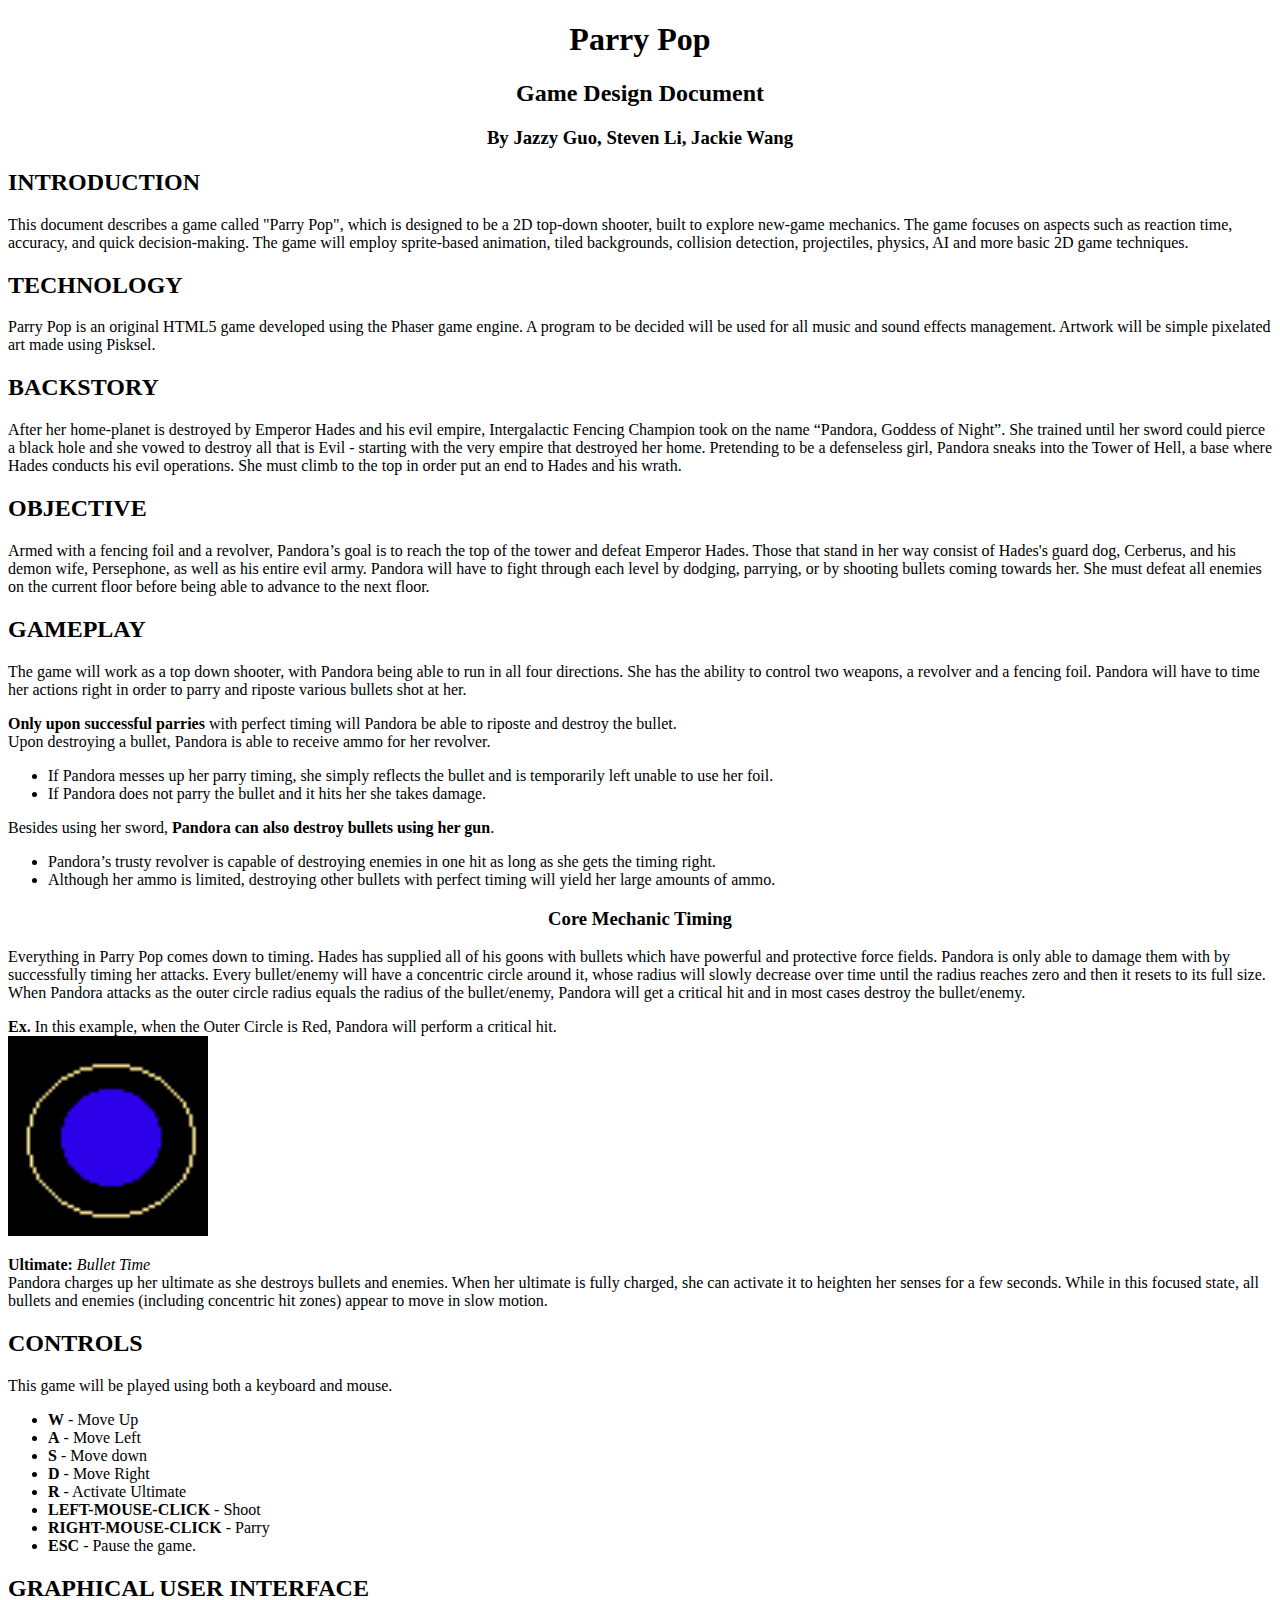
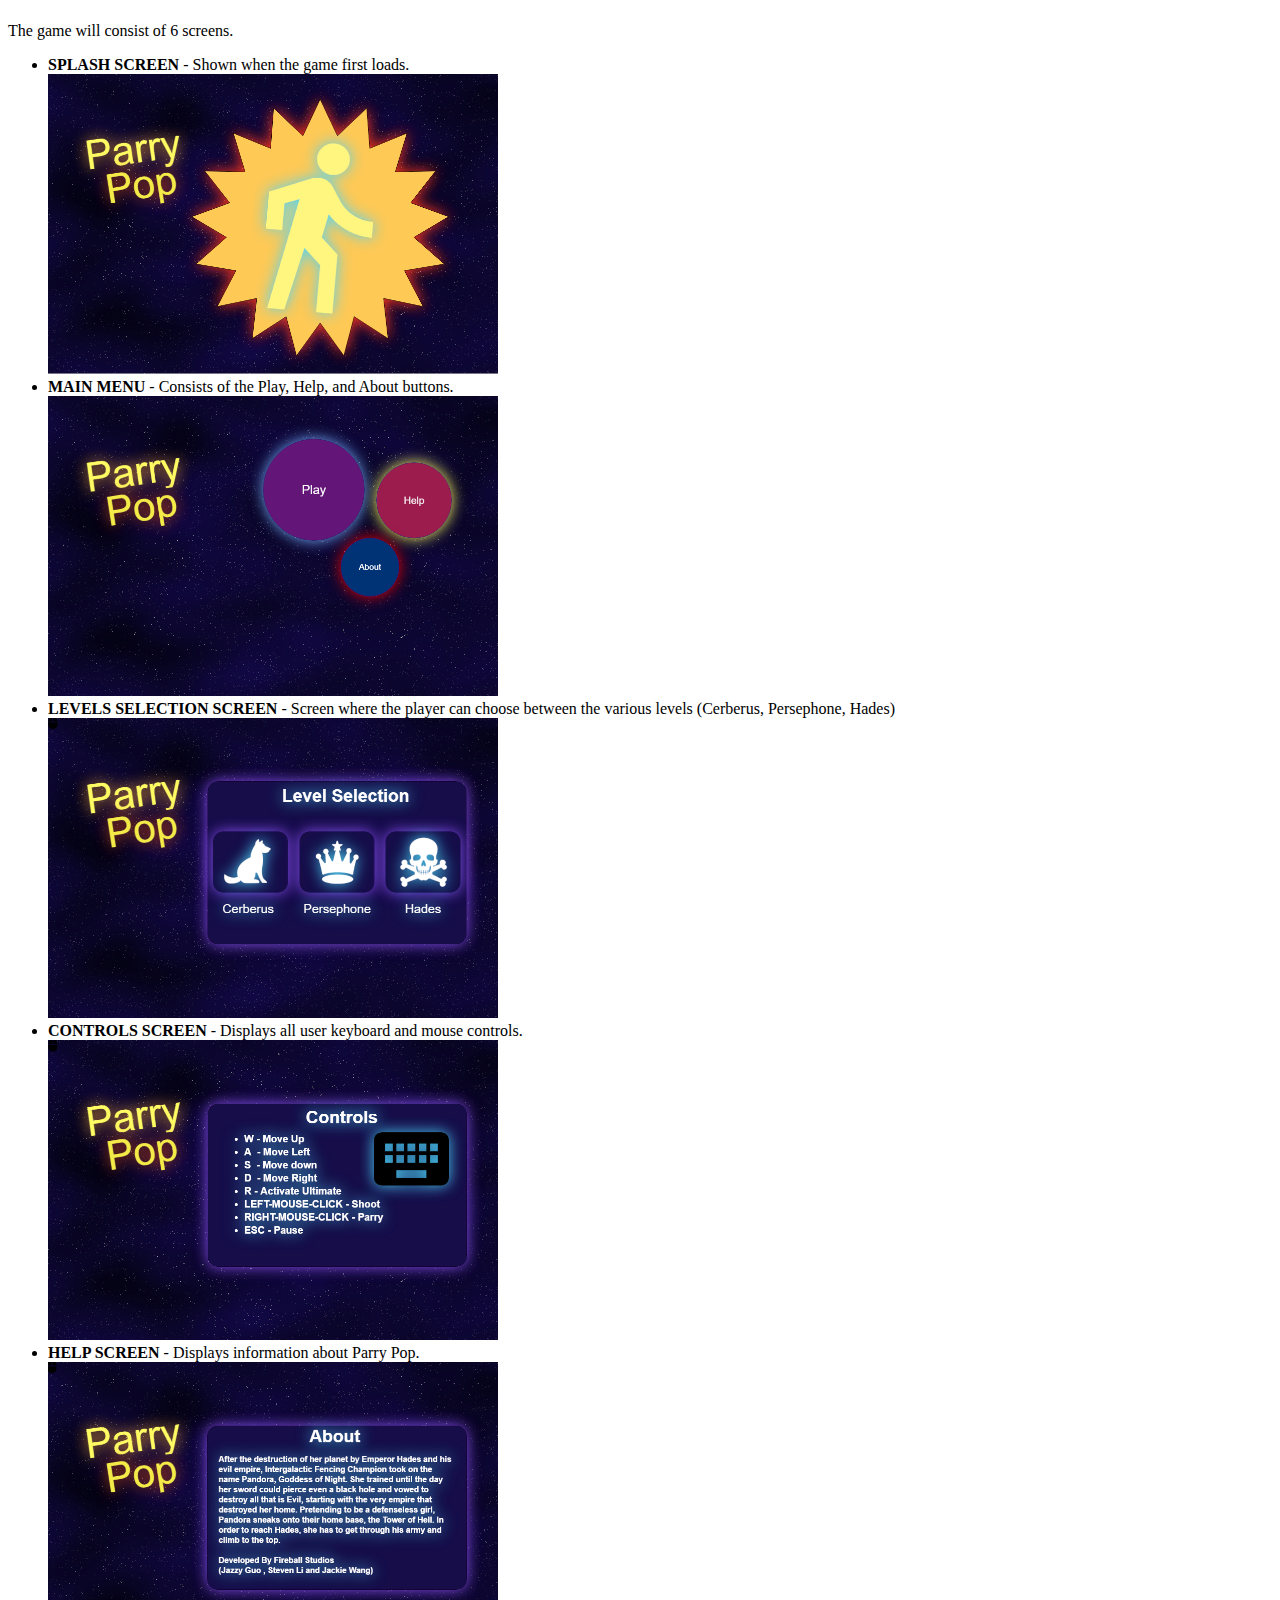
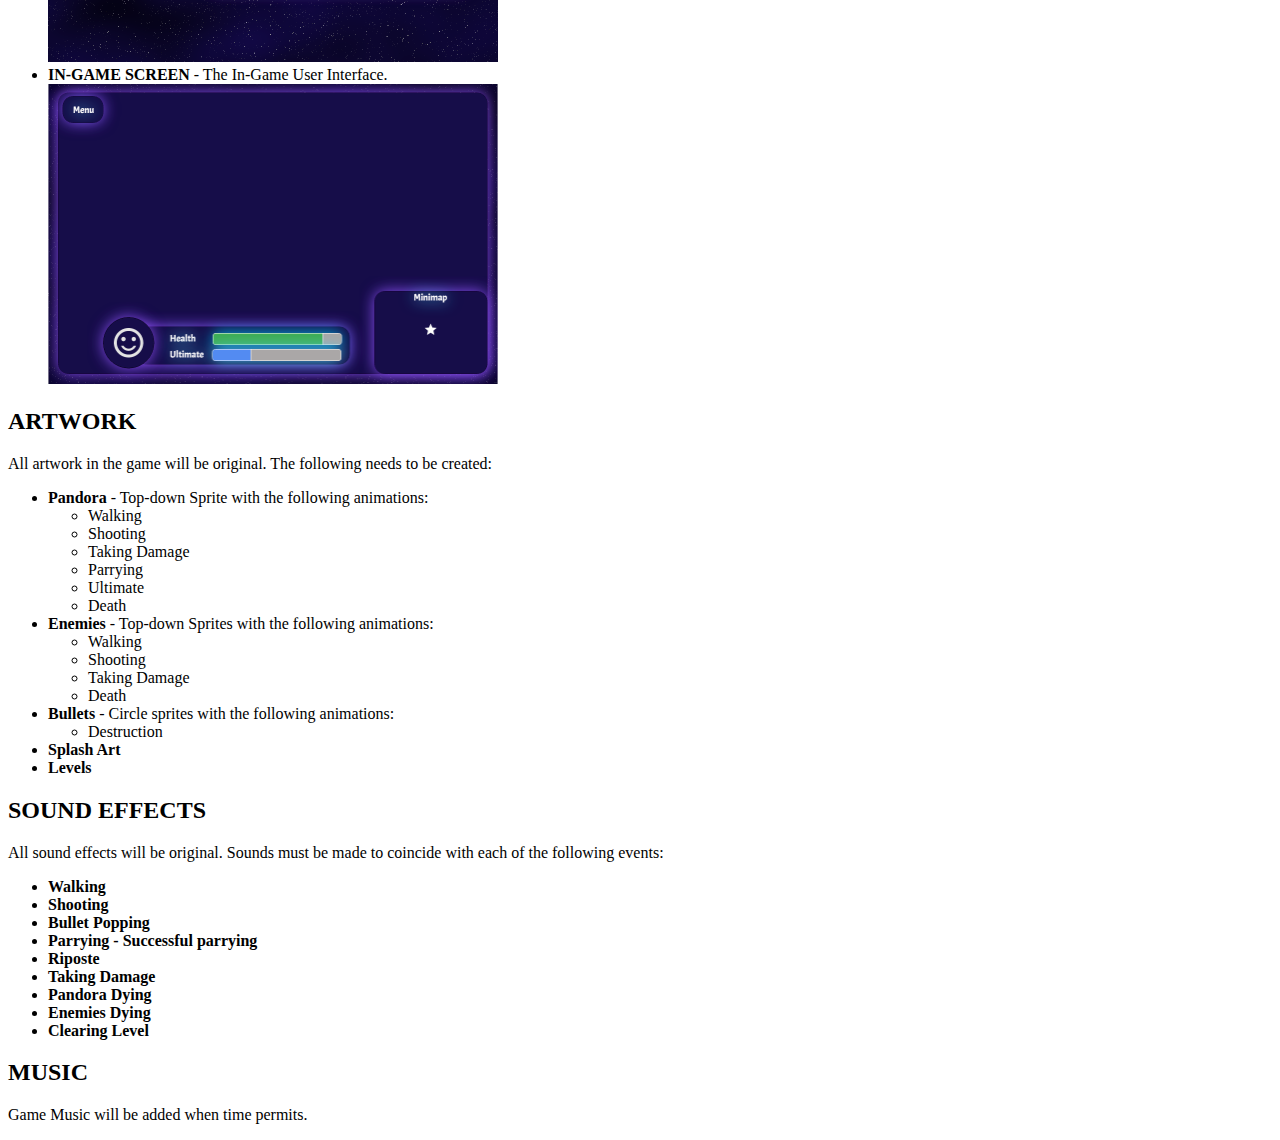
==== benchmark1.html @ 7ea1ad2b "init" ====
<!DOCTYPE html>
<html>

<head>
    <meta charset="utf-8">
    <title>Parry Pop Benchmark 1</title>
    <h1 align="center">Parry Pop</h1>
    <h2 align="center">Game Design Document</h2>
    <h3 align="center">By Jazzy Guo, Steven Li, Jackie Wang</h3>
</head>

<body>
    <div id="content">
        <h2 align="left">INTRODUCTION</h2>
        <p>This document describes a game called "Parry Pop", which is designed to be a 2D top-down shooter, built to explore new-game mechanics. The game focuses on aspects such as reaction time, accuracy, and quick decision-making. The game will employ
            sprite-based animation, tiled backgrounds, collision detection, projectiles, physics, AI and more basic 2D game techniques.
        </p>
        <h2 align="left">TECHNOLOGY</h2>
        <p>Parry Pop is an original HTML5 game developed using the Phaser game engine. A program to be decided will be used for all music and sound effects management. Artwork will be simple pixelated art made using Pisksel.
        </p>
        <h2 align="left">BACKSTORY</h2>
        <p>After her home-planet is destroyed by Emperor Hades and his evil empire, Intergalactic Fencing Champion took on the name “Pandora, Goddess of Night”. She trained until her sword could pierce a black hole and she vowed to destroy all that is Evil
            - starting with the very empire that destroyed her home. Pretending to be a defenseless girl, Pandora sneaks into the Tower of Hell, a base where Hades conducts his evil operations. She must climb to the top in order put an end to Hades and
            his wrath.
        </p>
        <h2 align="left">OBJECTIVE</h2>
        <p>Armed with a fencing foil and a revolver, Pandora’s goal is to reach the top of the tower and defeat Emperor Hades. Those that stand in her way consist of Hades's guard dog, Cerberus, and his demon wife, Persephone, as well as his entire evil
            army. Pandora will have to fight through each level by dodging, parrying, or by shooting bullets coming towards her. She must defeat all enemies on the current floor before being able to advance to the next floor.
        </p>
        <h2 align="left">GAMEPLAY</h2>
        <p>The game will work as a top down shooter, with Pandora being able to run in all four directions. She has the ability to control two weapons, a revolver and a fencing foil. Pandora will have to time her actions right in order to parry and riposte
            various bullets shot at her.
        </p>
        <p><b>Only upon successful parries</b> with perfect timing will Pandora be able to riposte and destroy the bullet.
            <br>Upon destroying a bullet, Pandora is able to receive ammo for her revolver.
            <br>
            <ul>
                <li>If Pandora messes up her parry timing, she simply reflects the bullet and is temporarily left unable to use her foil.</li>
                <li>If Pandora does not parry the bullet and it hits her she takes damage.</li>
            </ul>
        </p>
        <p>Besides using her sword, <b>Pandora can also destroy bullets using her gun</b>.
            <ul>
                <li>Pandora’s trusty revolver is capable of destroying enemies in one hit as long as she gets the timing right.</li>
                <li>Although her ammo is limited, destroying other bullets with perfect timing will yield her large amounts of ammo.</li>
            </ul>
        </p>
        <h3 align="middle">Core Mechanic Timing</h3>
        <p>Everything in Parry Pop comes down to timing. Hades has supplied all of his goons with bullets which have powerful and protective force fields. Pandora is only able to damage them with by successfully timing her attacks. Every bullet/enemy will
            have a concentric circle around it, whose radius will slowly decrease over time until the radius reaches zero and then it resets to its full size. When Pandora attacks as the outer circle radius equals the radius of the bullet/enemy, Pandora
            will get a critical hit and in most cases destroy the bullet/enemy.
        </p>
        <p><b>Ex.</b> In this example, when the Outer Circle is Red, Pandora will perform a critical hit.
            <br>
            <IMG width="200" height="200" SRC="circle.gif">
        </p>
        <p><b>Ultimate:</b> <em>Bullet Time</em> <br> Pandora charges up her ultimate as she destroys bullets and enemies. When her ultimate is fully charged, she can activate it to heighten her senses for a few seconds. While in this focused state, all
            bullets and enemies (including concentric hit zones) appear to move in slow motion.
        </p>
        <h2 align="left">CONTROLS</h2>
        <p>This game will be played using both a keyboard and mouse.
            <ul>
                <li><b>W</b> - Move Up</li>
                <li><b>A</b> - Move Left</li>
                <li><b>S</b> - Move down</li>
                <li><b>D</b> - Move Right</li>
                <li><b>R</b> - Activate Ultimate</li>
                <li><b>LEFT-MOUSE-CLICK</b> - Shoot</li>
                <li><b>RIGHT-MOUSE-CLICK</b> - Parry</li>
                <li><b>ESC</b> - Pause the game.</li>
            </ul>
        </p>
        <h2 align="left">GRAPHICAL USER INTERFACE</h2>
        <p>The game will consist of 6 screens.
            <ul>
                <li><b>SPLASH SCREEN</b> - Shown when the game first loads.<br>
                    <IMG width="450" height="300" SRC="splash.png"><br>
                </li>
                <li><b>MAIN MENU</b> - Consists of the Play, Help, and About buttons.<br>
                  <IMG width="450" height="300" SRC="menu.png"><br>
                </li>
                <li><b>LEVELS SELECTION SCREEN</b> - Screen where the player can choose between the various levels (Cerberus, Persephone, Hades)<br>
                  <IMG width="450" height="300" SRC="levels.png"><br>
                </li>
                <li><b>CONTROLS SCREEN</b> - Displays all user keyboard and mouse controls.<br>
                  <IMG width="450" height="300" SRC="controls.png"><br>
                </li>
                <li><b>HELP SCREEN</b> - Displays information about Parry Pop.<br>
                  <IMG width="450" height="300" SRC="about.png"><br>
                </li>
                <li><b>IN-GAME SCREEN</b> - The In-Game User Interface.<br>
                  <IMG width="450" height="300" SRC="ui.png"><br>
                </li>
            </ul>
        </p>
        <h2 align="left">ARTWORK</h2>
        <p>All artwork in the game will be original. The following needs to be created:<br>
            <ul>
                <li><b>Pandora</b> - Top-down Sprite with the following animations:</li>
                <ul>
                    <li>Walking</li>
                    <li>Shooting</li>
                    <li>Taking Damage</li>
                    <li>Parrying</li>
                    <li>Ultimate</li>
                    <li>Death</li>
                </ul>
                <li><b>Enemies</b> - Top-down Sprites with the following animations:</li>
                <ul>
                    <li>Walking</li>
                    <li>Shooting</li>
                    <li>Taking Damage</li>
                    <li>Death</li>
                </ul>
                <li><b>Bullets</b> - Circle sprites with the following animations:</li>
                <ul>
                    <li>Destruction</li>
                </ul>
                <li><b>Splash Art</b></li>
                <li><b>Levels</b></li>
            </ul>
        </p>
        <h2 align="left">SOUND EFFECTS </h2>
        <p>All sound effects will be original. Sounds must be made to coincide with each of the following events:
            <ul><b>
                <li>Walking</li>
                <li>Shooting</li>
                <li>Bullet Popping</li>
                <li>Parrying - Successful parrying</li>
                <li>Riposte</li>
                <li>Taking Damage</li>
                <li>Pandora Dying</li>
                <li>Enemies Dying</li>
                <li>Clearing Level</li>
              </b>
            </ul>
        </p>
        <h2 align="left">MUSIC</h2>
        <p>Game Music will be added when time permits.
        </p>
    </div>
</body>
</html>
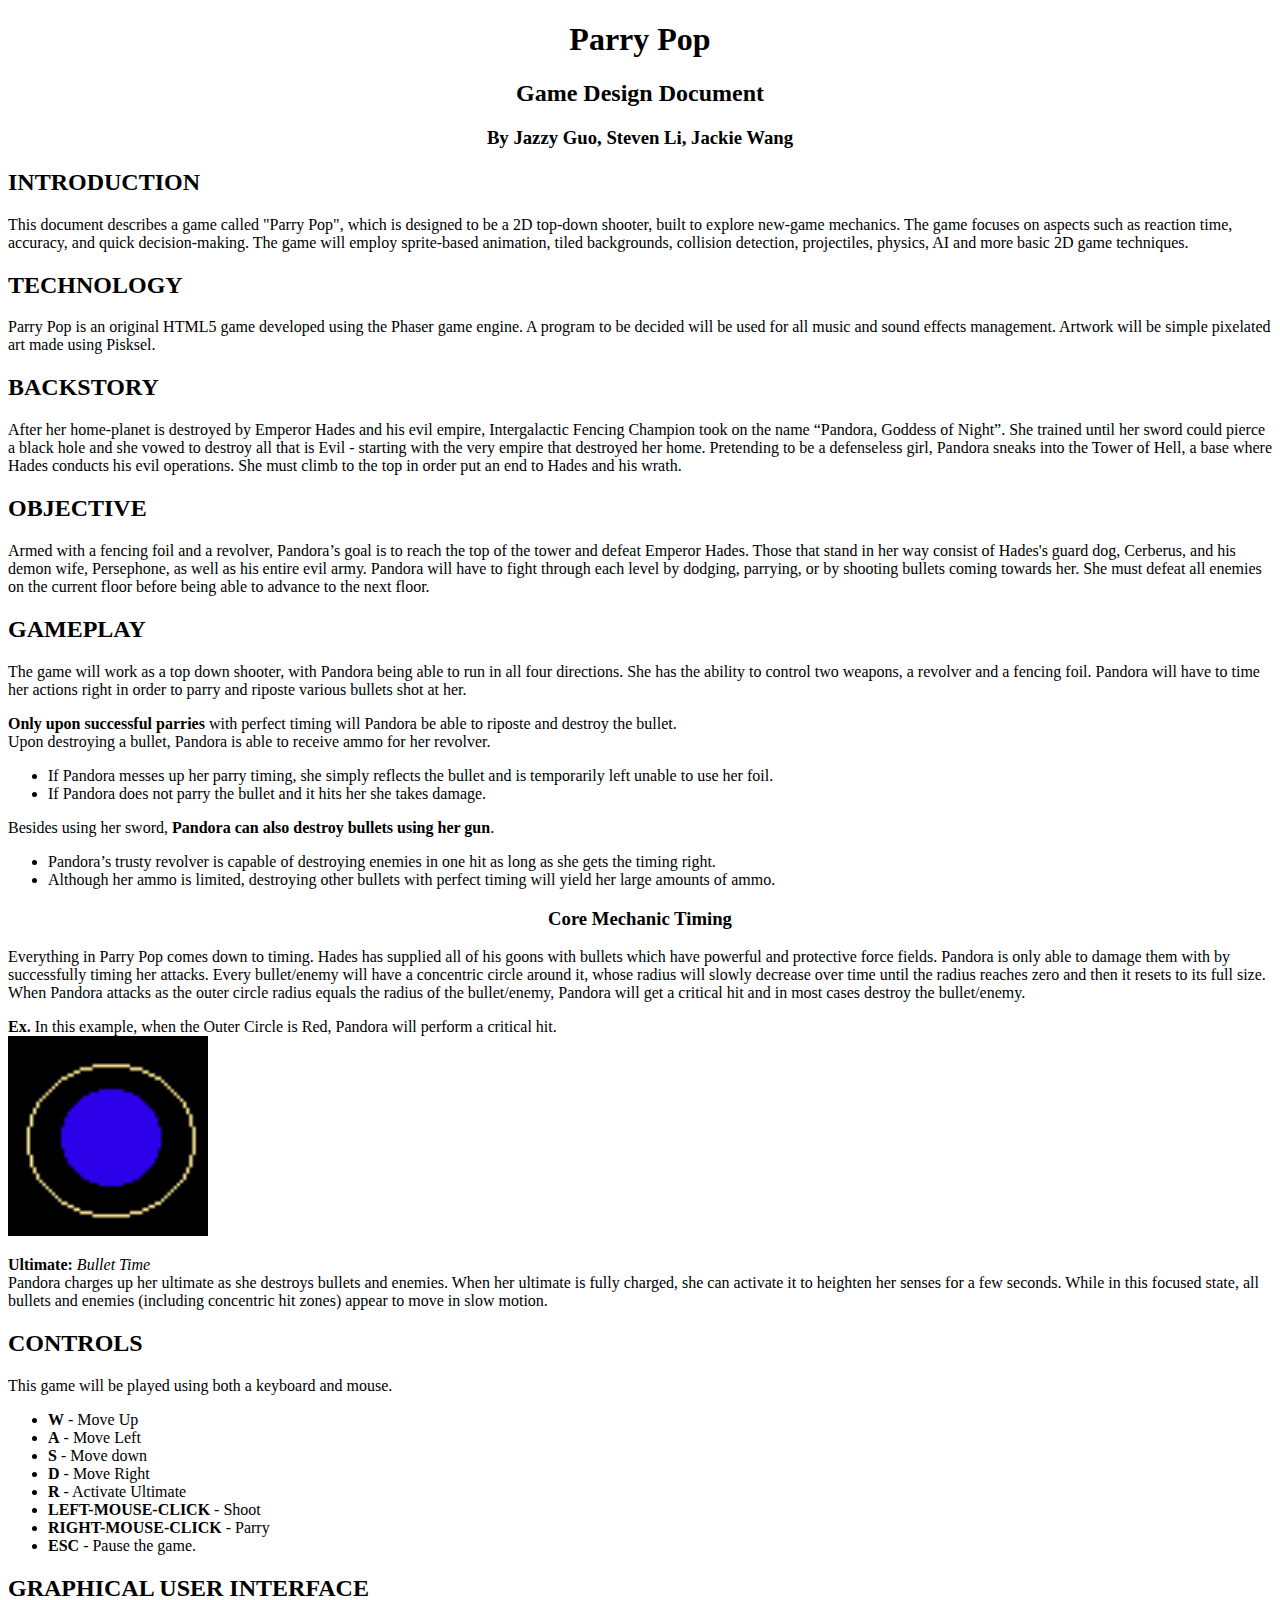
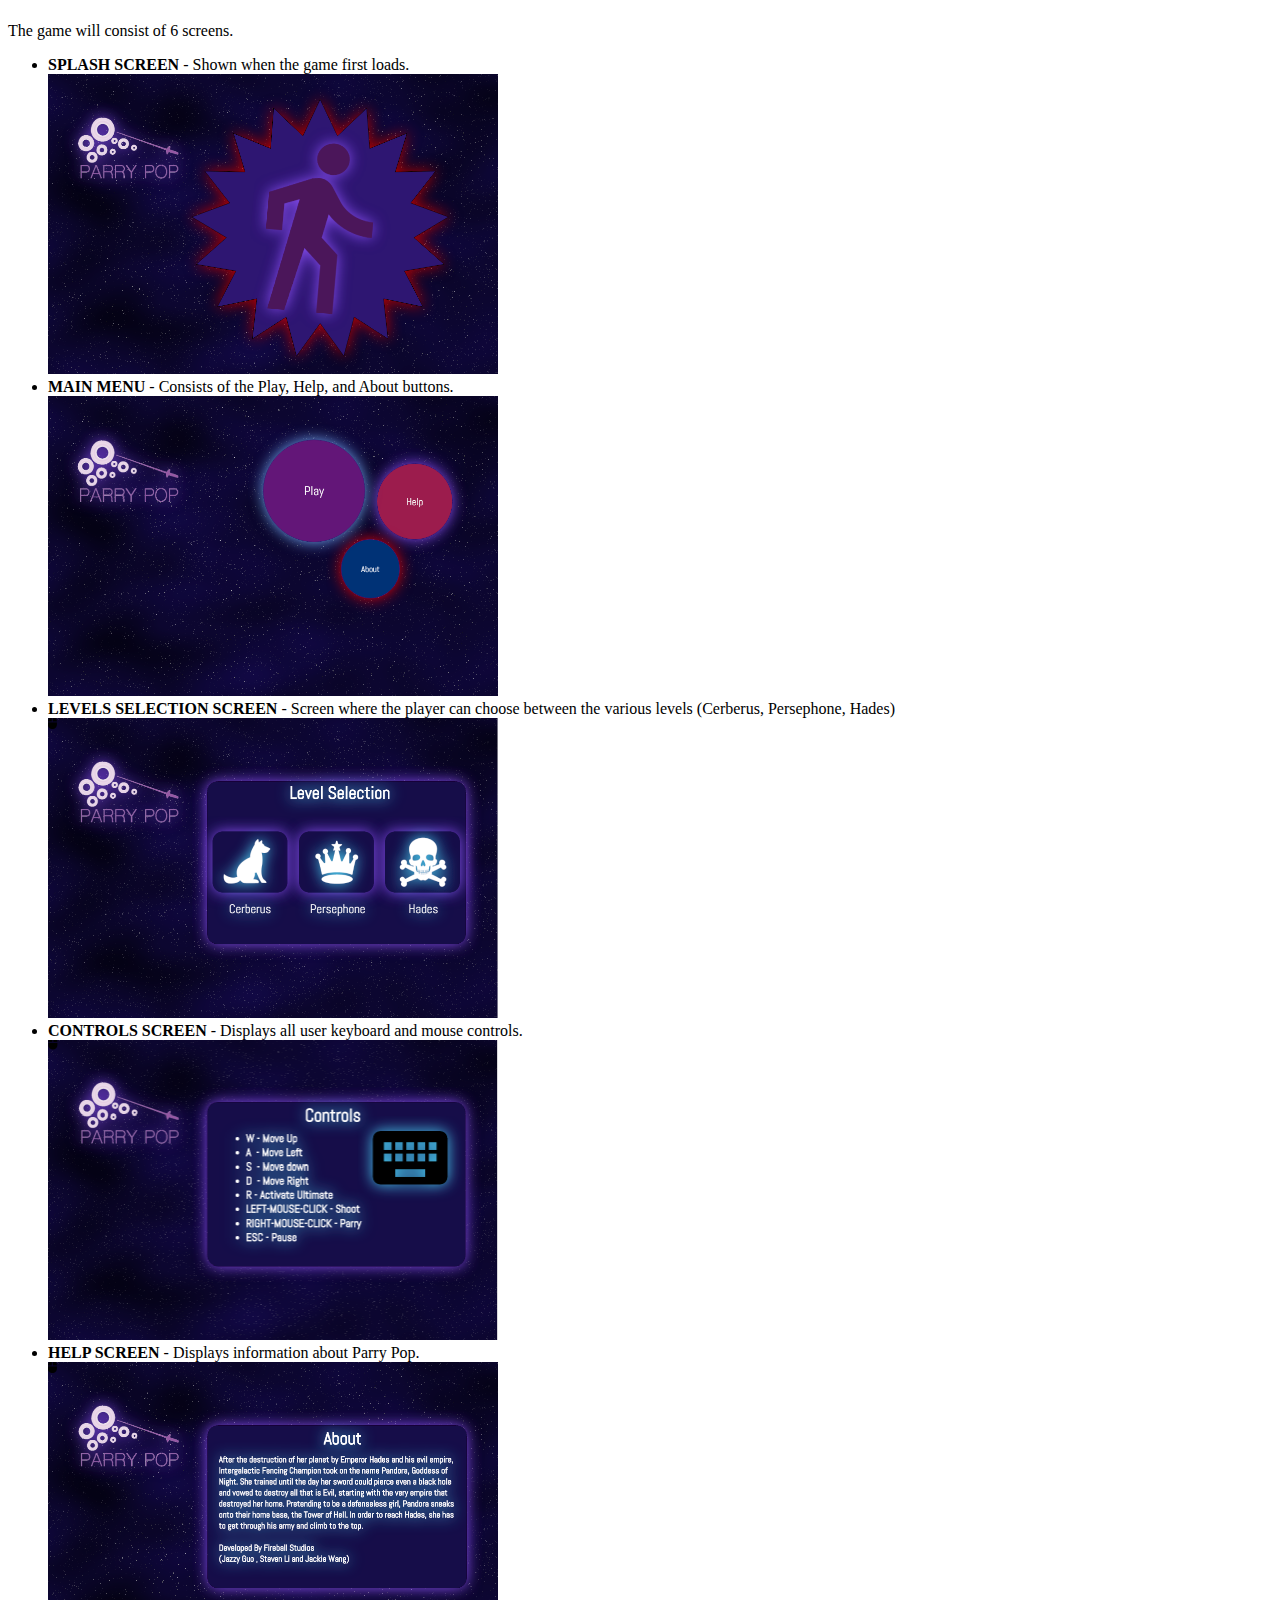
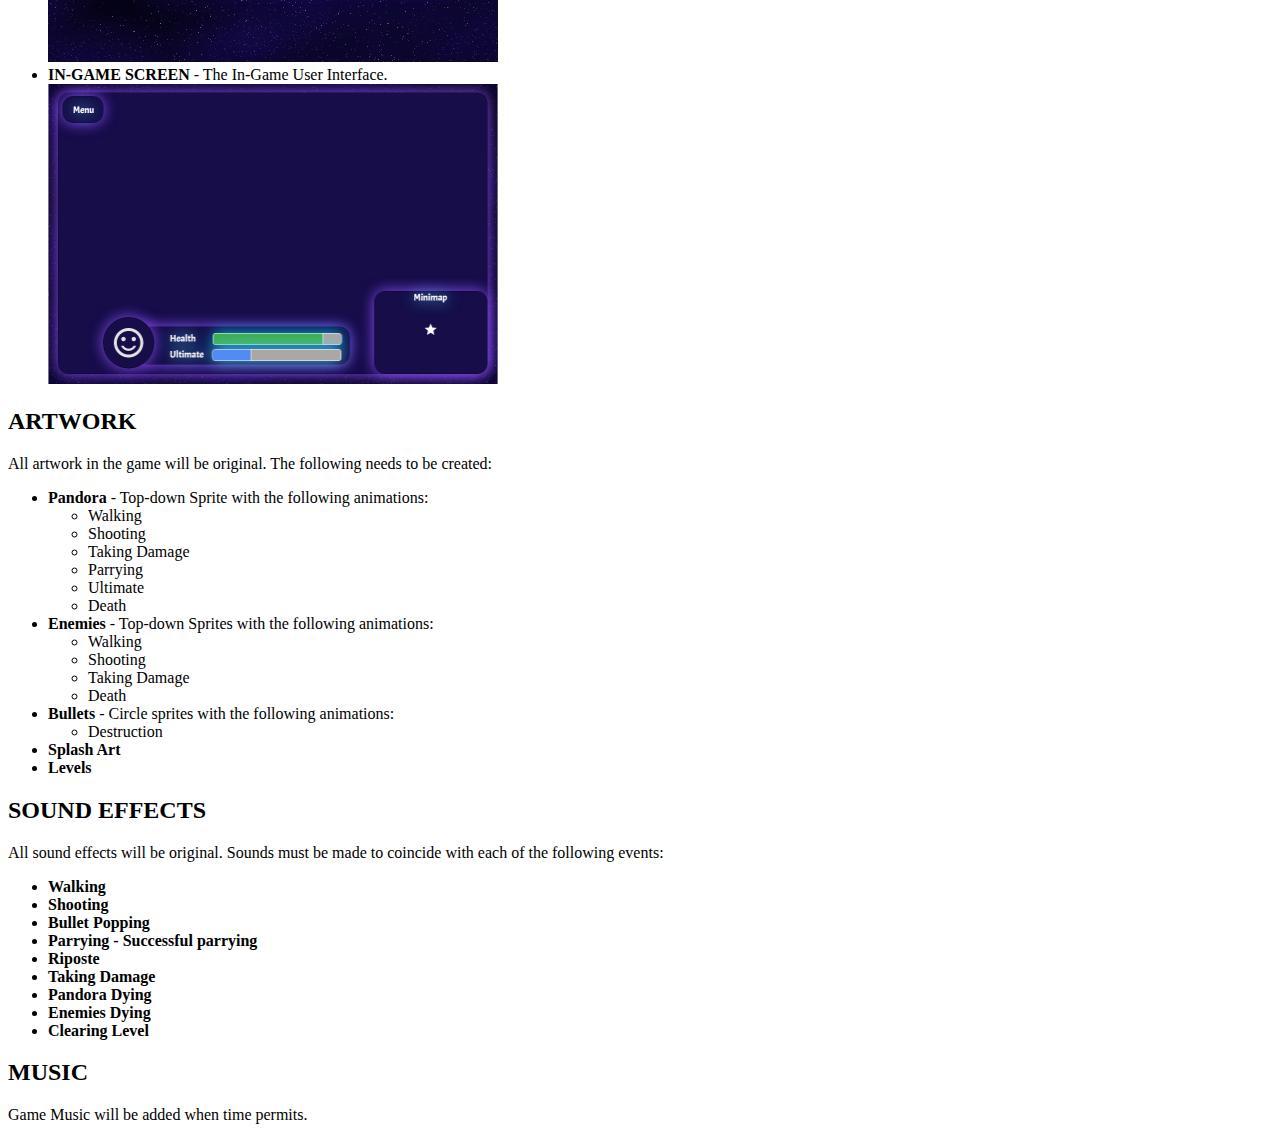
==== commit b02b1677: "benchmark 2" ====
--- a/benchmark1.html
+++ b/benchmark1.html
@@ -52,7 +52,7 @@
         </p>
         <p><b>Ex.</b> In this example, when the Outer Circle is Red, Pandora will perform a critical hit.
             <br>
-            <IMG width="200" height="200" SRC="circle.gif">
+            <IMG width="200" height="200" SRC="assets/circle.gif">
         </p>
         <p><b>Ultimate:</b> <em>Bullet Time</em> <br> Pandora charges up her ultimate as she destroys bullets and enemies. When her ultimate is fully charged, she can activate it to heighten her senses for a few seconds. While in this focused state, all
             bullets and enemies (including concentric hit zones) appear to move in slow motion.
@@ -74,22 +74,22 @@
         <p>The game will consist of 6 screens.
             <ul>
                 <li><b>SPLASH SCREEN</b> - Shown when the game first loads.<br>
-                    <IMG width="450" height="300" SRC="splash.png"><br>
+                    <IMG width="450" height="300" SRC="assets/splash.png"><br>
                 </li>
                 <li><b>MAIN MENU</b> - Consists of the Play, Help, and About buttons.<br>
-                  <IMG width="450" height="300" SRC="menu.png"><br>
+                  <IMG width="450" height="300" SRC="assets/menu.png"><br>
                 </li>
                 <li><b>LEVELS SELECTION SCREEN</b> - Screen where the player can choose between the various levels (Cerberus, Persephone, Hades)<br>
-                  <IMG width="450" height="300" SRC="levels.png"><br>
+                  <IMG width="450" height="300" SRC="assets/levels.png"><br>
                 </li>
                 <li><b>CONTROLS SCREEN</b> - Displays all user keyboard and mouse controls.<br>
-                  <IMG width="450" height="300" SRC="controls.png"><br>
+                  <IMG width="450" height="300" SRC="assets/controls.png"><br>
                 </li>
                 <li><b>HELP SCREEN</b> - Displays information about Parry Pop.<br>
-                  <IMG width="450" height="300" SRC="about.png"><br>
+                  <IMG width="450" height="300" SRC="assets/about.png"><br>
                 </li>
                 <li><b>IN-GAME SCREEN</b> - The In-Game User Interface.<br>
-                  <IMG width="450" height="300" SRC="ui.png"><br>
+                  <IMG width="450" height="300" SRC="assets/ui.png"><br>
                 </li>
             </ul>
         </p>
